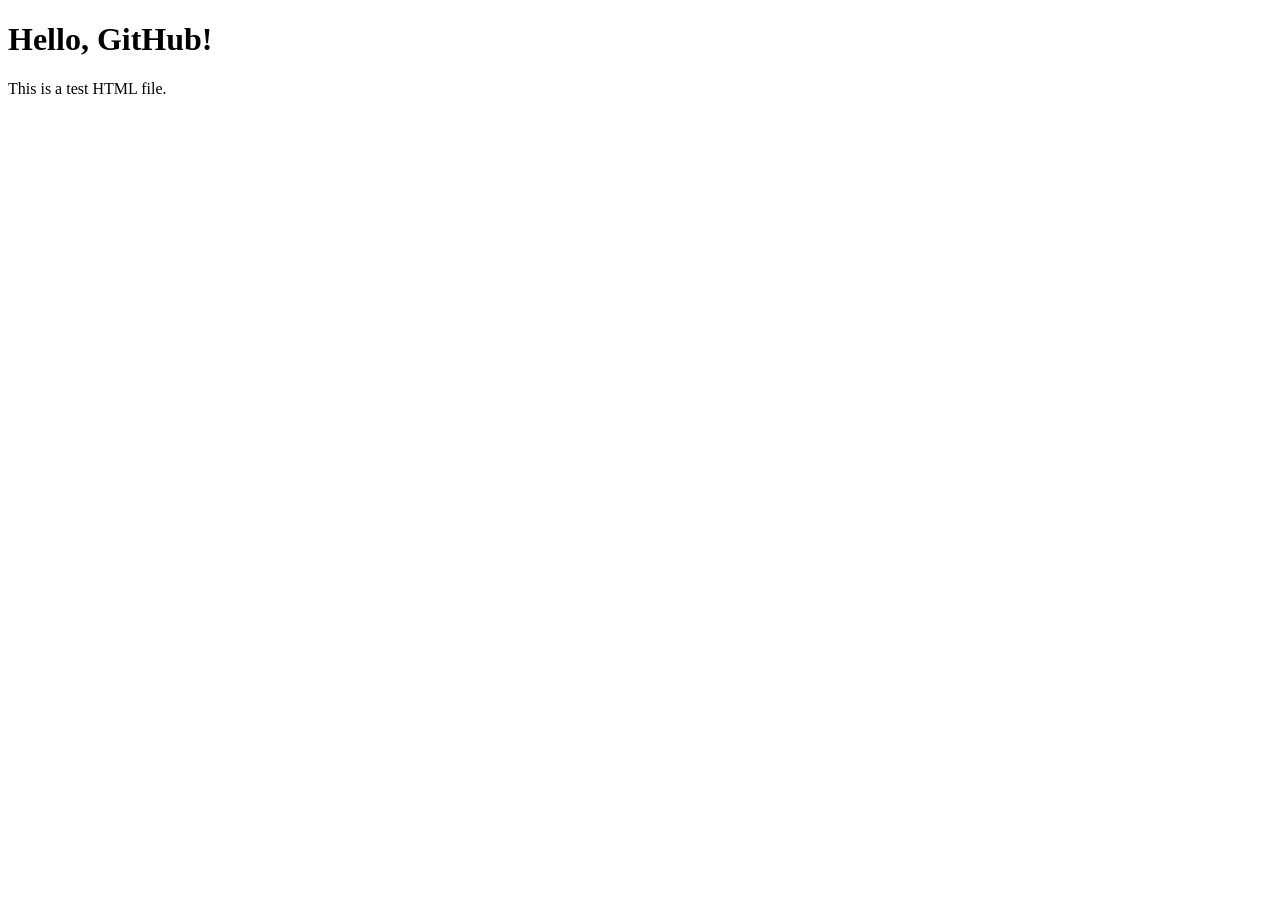
==== index.html @ 36d055c7 "Add test HTML file" ====
<!DOCTYPE html>
<html lang="en">
<head>
    <meta charset="UTF-8">
    <meta name="viewport" content="width=device-width, initial-scale=1.0">
    <title>Test Page</title>
</head>
<body>
    <h1>Hello, GitHub!</h1>
    <p>This is a test HTML file.</p>
</body>
</html>
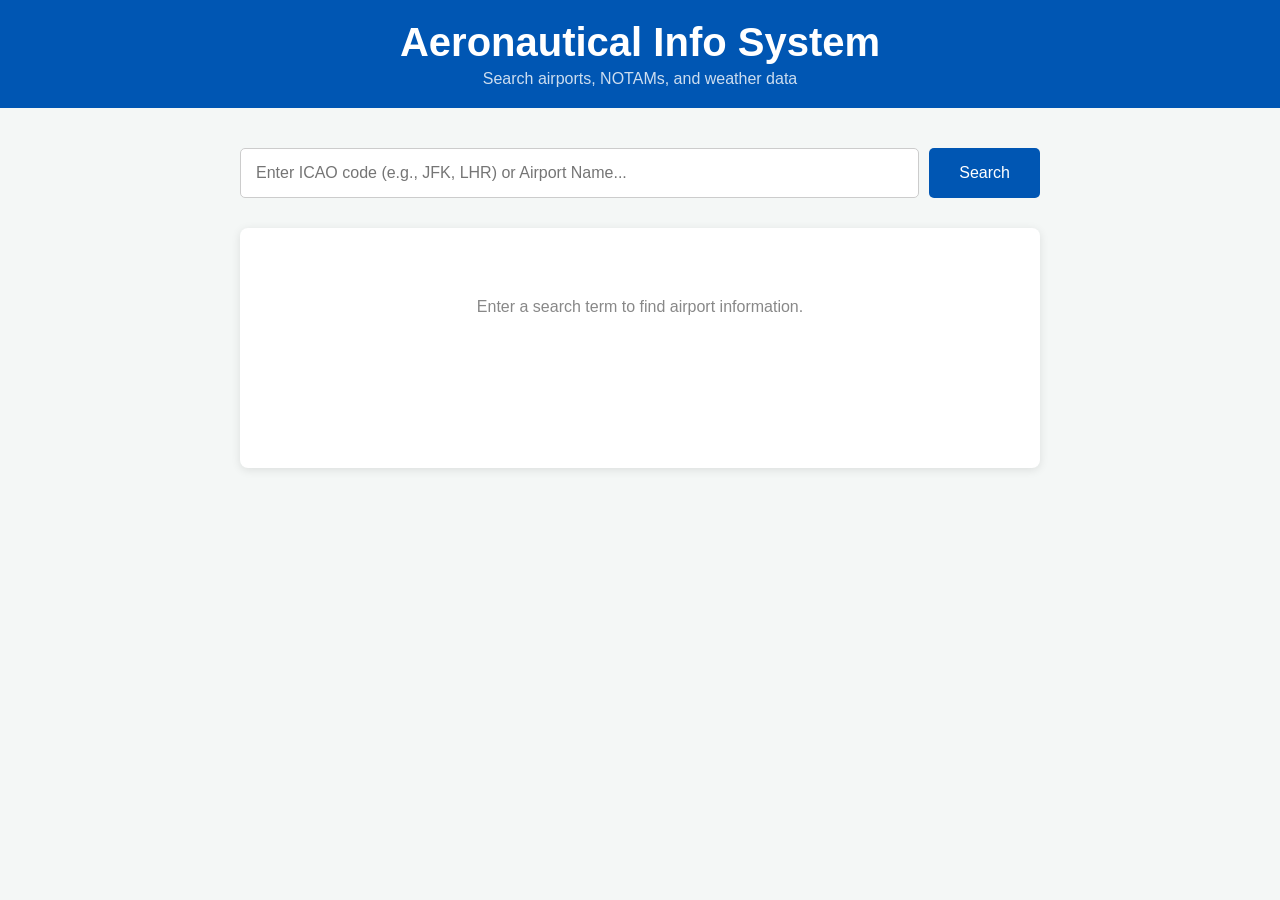
==== commit 30a29533: "Add AIS POC frontend with airport search" ====
--- a/index.html
+++ b/index.html
@@ -3,10 +3,26 @@
 <head>
     <meta charset="UTF-8">
     <meta name="viewport" content="width=device-width, initial-scale=1.0">
-    <title>Test Page</title>
+    <title>Aeronautical Info System</title>
+    <link rel="stylesheet" href="style.css">
 </head>
 <body>
-    <h1>Hello, GitHub!</h1>
-    <p>This is a test HTML file.</p>
+    <header>
+        <h1>Aeronautical Info System</h1>
+        <p>Search airports, NOTAMs, and weather data</p>
+    </header>
+
+    <main>
+        <div class="search-container">
+            <input type="text" id="searchInput" placeholder="Enter ICAO code (e.g., JFK, LHR) or Airport Name...">
+            <button onclick="searchAirport()">Search</button>
+        </div>
+
+        <div id="results" class="results-container">
+            <div class="placeholder-text">Enter a search term to find airport information.</div>
+        </div>
+    </main>
+
+    <script src="script.js"></script>
 </body>
 </html>
--- a/style.css
+++ b/style.css
@@ -0,0 +1,97 @@
+body {
+    font-family: 'Segoe UI', Tahoma, Geneva, Verdana, sans-serif;
+    background-color: #f4f7f6;
+    margin: 0;
+    padding: 0;
+    color: #333;
+}
+
+header {
+    background-color: #0056b3;
+    color: white;
+    padding: 20px;
+    text-align: center;
+}
+
+header h1 {
+    margin: 0;
+    font-size: 2.5rem;
+}
+
+header p {
+    margin: 5px 0 0;
+    opacity: 0.8;
+}
+
+main {
+    max-width: 800px;
+    margin: 40px auto;
+    padding: 0 20px;
+}
+
+.search-container {
+    display: flex;
+    gap: 10px;
+    margin-bottom: 30px;
+}
+
+input {
+    flex: 1;
+    padding: 15px;
+    font-size: 16px;
+    border: 1px solid #ccc;
+    border-radius: 5px;
+}
+
+button {
+    padding: 15px 30px;
+    font-size: 16px;
+    background-color: #0056b3;
+    color: white;
+    border: none;
+    border-radius: 5px;
+    cursor: pointer;
+}
+
+button:hover {
+    background-color: #004494;
+}
+
+.results-container {
+    background: white;
+    padding: 20px;
+    border-radius: 8px;
+    box-shadow: 0 2px 10px rgba(0,0,0,0.1);
+    min-height: 200px;
+}
+
+.placeholder-text {
+    color: #888;
+    text-align: center;
+    margin-top: 50px;
+}
+
+.airport-card {
+    border-bottom: 1px solid #eee;
+    padding: 15px 0;
+}
+
+.airport-card:last-child {
+    border-bottom: none;
+}
+
+.airport-code {
+    font-weight: bold;
+    color: #0056b3;
+    font-size: 1.2rem;
+}
+
+.airport-name {
+    font-size: 1.1rem;
+    margin: 5px 0;
+}
+
+.airport-details {
+    color: #666;
+    font-size: 0.9rem;
+}
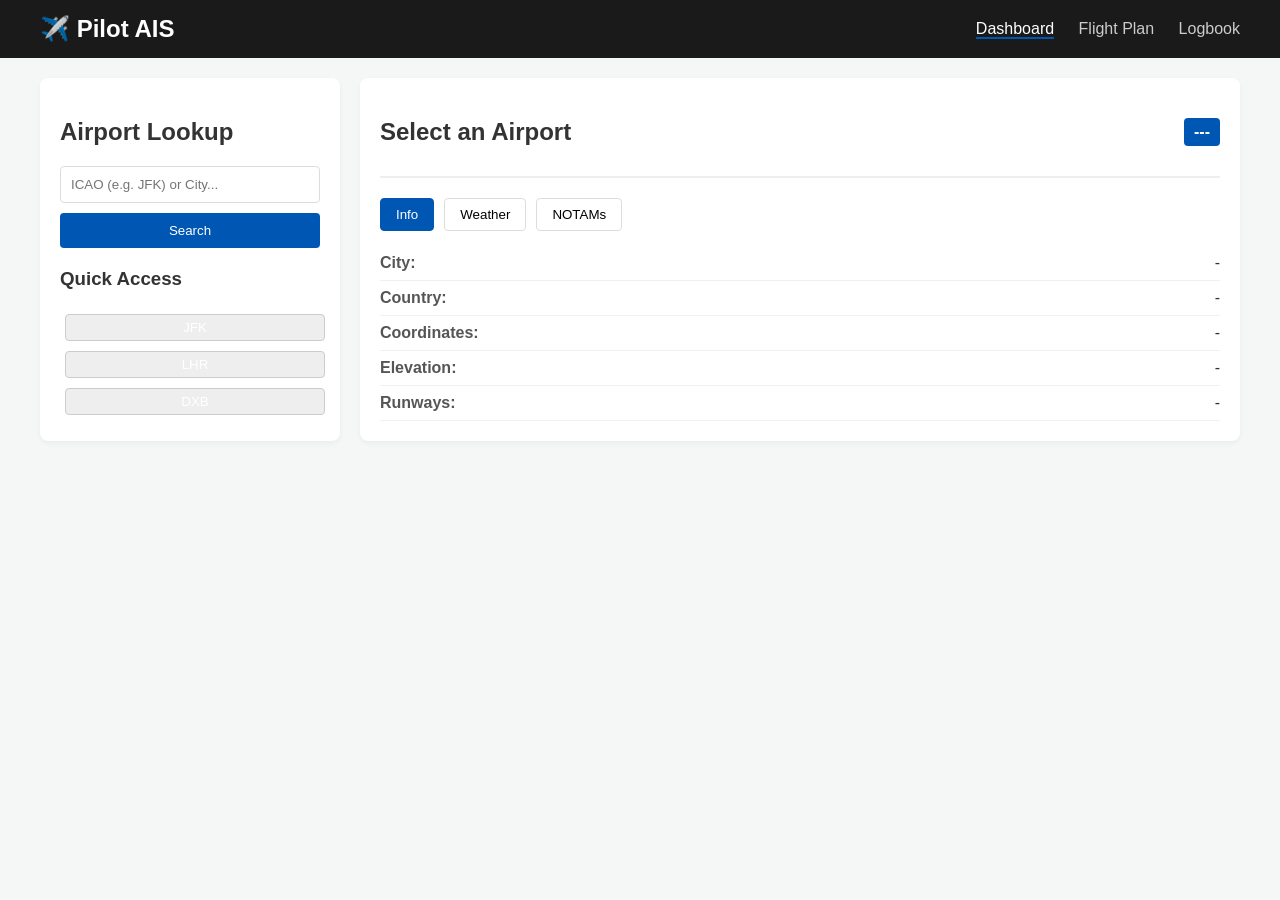
==== commit a1705f07: "Update dashboard UI and add HKG to database" ====
--- a/index.html
+++ b/index.html
@@ -3,23 +3,68 @@
 <head>
     <meta charset="UTF-8">
     <meta name="viewport" content="width=device-width, initial-scale=1.0">
-    <title>Aeronautical Info System</title>
+    <title>Pilot AIS Dashboard</title>
     <link rel="stylesheet" href="style.css">
 </head>
 <body>
     <header>
-        <h1>Aeronautical Info System</h1>
-        <p>Search airports, NOTAMs, and weather data</p>
+        <div class="header-content">
+            <h1>✈️ Pilot AIS</h1>
+            <nav>
+                <a href="#" class="active">Dashboard</a>
+                <a href="#">Flight Plan</a>
+                <a href="#">Logbook</a>
+            </nav>
+        </div>
     </header>
 
     <main>
-        <div class="search-container">
-            <input type="text" id="searchInput" placeholder="Enter ICAO code (e.g., JFK, LHR) or Airport Name...">
-            <button onclick="searchAirport()">Search</button>
-        </div>
+        <div class="dashboard-grid">
+            <!-- Left: Search & Quick Actions -->
+            <div class="panel search-panel">
+                <h2>Airport Lookup</h2>
+                <input type="text" id="searchInput" placeholder="ICAO (e.g. JFK) or City...">
+                <button onclick="searchAirport()">Search</button>
+                
+                <div class="quick-links">
+                    <h3>Quick Access</h3>
+                    <button onclick="loadAirport('JFK')">JFK</button>
+                    <button onclick="loadAirport('LHR')">LHR</button>
+                    <button onclick="loadAirport('DXB')">DXB</button>
+                </div>
+            </div>
 
-        <div id="results" class="results-container">
-            <div class="placeholder-text">Enter a search term to find airport information.</div>
+            <!-- Right: Information Display -->
+            <div class="panel info-panel" id="infoPanel">
+                <div class="airport-header">
+                    <h2 id="airportName">Select an Airport</h2>
+                    <span id="airportCode" class="badge">---</span>
+                </div>
+
+                <div class="tabs">
+                    <button class="tab-btn active" onclick="switchTab('info')">Info</button>
+                    <button class="tab-btn" onclick="switchTab('weather')">Weather</button>
+                    <button class="tab-btn" onclick="switchTab('notams')">NOTAMs</button>
+                </div>
+
+                <div class="tab-content" id="tabInfo">
+                    <div class="data-row"><span>City:</span> <span id="city">-</span></div>
+                    <div class="data-row"><span>Country:</span> <span id="country">-</span></div>
+                    <div class="data-row"><span>Coordinates:</span> <span id="coords">-</span></div>
+                    <div class="data-row"><span>Elevation:</span> <span id="elevation">-</span></div>
+                    <div class="data-row"><span>Runways:</span> <span id="runways">-</span></div>
+                </div>
+
+                <div class="tab-content hidden" id="tabWeather">
+                    <pre id="metarData">No data available.</pre>
+                </div>
+
+                <div class="tab-content hidden" id="tabNotams">
+                    <ul id="notamsList">
+                        <li>No active NOTAMs.</li>
+                    </ul>
+                </div>
+            </div>
         </div>
     </main>
 
--- a/style.css
+++ b/style.css
@@ -1,97 +1,137 @@
+:root {
+    --primary: #0056b3;
+    --dark: #1a1a1a;
+    --light: #f4f7f6;
+    --card-bg: #ffffff;
+    --text: #333;
+}
+
 body {
     font-family: 'Segoe UI', Tahoma, Geneva, Verdana, sans-serif;
-    background-color: #f4f7f6;
+    background-color: var(--light);
     margin: 0;
-    padding: 0;
-    color: #333;
+    color: var(--text);
 }
 
 header {
-    background-color: #0056b3;
+    background-color: var(--dark);
     color: white;
-    padding: 20px;
-    text-align: center;
+    padding: 15px 20px;
 }
 
-header h1 {
-    margin: 0;
-    font-size: 2.5rem;
+.header-content {
+    display: flex;
+    justify-content: space-between;
+    align-items: center;
+    max-width: 1200px;
+    margin: 0 auto;
 }
 
-header p {
-    margin: 5px 0 0;
-    opacity: 0.8;
+header h1 { margin: 0; font-size: 1.5rem; }
+
+nav a {
+    color: #ccc;
+    text-decoration: none;
+    margin-left: 20px;
+    font-weight: 500;
 }
 
+nav a.active { color: white; border-bottom: 2px solid var(--primary); }
+
 main {
-    max-width: 800px;
-    margin: 40px auto;
+    max-width: 1200px;
+    margin: 20px auto;
     padding: 0 20px;
 }
 
-.search-container {
-    display: flex;
-    gap: 10px;
-    margin-bottom: 30px;
+.dashboard-grid {
+    display: grid;
+    grid-template-columns: 300px 1fr;
+    gap: 20px;
 }
 
-input {
-    flex: 1;
-    padding: 15px;
-    font-size: 16px;
-    border: 1px solid #ccc;
-    border-radius: 5px;
+.panel {
+    background: var(--card-bg);
+    padding: 20px;
+    border-radius: 8px;
+    box-shadow: 0 2px 5px rgba(0,0,0,0.05);
 }
 
-button {
-    padding: 15px 30px;
-    font-size: 16px;
-    background-color: #0056b3;
+.search-panel input {
+    width: 100%;
+    padding: 10px;
+    margin-bottom: 10px;
+    border: 1px solid #ddd;
+    border-radius: 4px;
+    box-sizing: border-box;
+}
+
+.search-panel button {
+    width: 100%;
+    padding: 10px;
+    background: var(--primary);
     color: white;
     border: none;
-    border-radius: 5px;
+    border-radius: 4px;
     cursor: pointer;
 }
 
-button:hover {
-    background-color: #004494;
+.quick-links { margin-top: 20px; }
+.quick-links button {
+    margin: 5px;
+    padding: 5px 10px;
+    background: #eee;
+    border: 1px solid #ccc;
+    border-radius: 4px;
+    cursor: pointer;
 }
 
-.results-container {
-    background: white;
-    padding: 20px;
-    border-radius: 8px;
-    box-shadow: 0 2px 10px rgba(0,0,0,0.1);
-    min-height: 200px;
+.airport-header {
+    display: flex;
+    justify-content: space-between;
+    align-items: center;
+    margin-bottom: 20px;
+    border-bottom: 2px solid #eee;
+    padding-bottom: 10px;
 }
 
-.placeholder-text {
-    color: #888;
-    text-align: center;
-    margin-top: 50px;
+.badge {
+    background: var(--primary);
+    color: white;
+    padding: 5px 10px;
+    border-radius: 4px;
+    font-weight: bold;
 }
 
-.airport-card {
-    border-bottom: 1px solid #eee;
-    padding: 15px 0;
+.tabs { display: flex; gap: 10px; margin-bottom: 15px; }
+.tab-btn {
+    padding: 8px 15px;
+    background: none;
+    border: 1px solid #ddd;
+    border-radius: 4px;
+    cursor: pointer;
+}
+.tab-btn.active { background: var(--primary); color: white; border-color: var(--primary); }
+
+.data-row {
+    display: flex;
+    justify-content: space-between;
+    padding: 8px 0;
+    border-bottom: 1px solid #f0f0f0;
 }
 
-.airport-card:last-child {
-    border-bottom: none;
+.data-row span:first-child { font-weight: bold; color: #555; }
+
+.hidden { display: none; }
+
+pre {
+    background: #222;
+    color: #0f0;
+    padding: 15px;
+    border-radius: 5px;
+    font-family: monospace;
+    overflow-x: auto;
 }
 
-.airport-code {
-    font-weight: bold;
-    color: #0056b3;
-    font-size: 1.2rem;
-}
-
-.airport-name {
-    font-size: 1.1rem;
-    margin: 5px 0;
-}
-
-.airport-details {
-    color: #666;
-    font-size: 0.9rem;
-}+ul { padding-left: 20px; }
+li { margin-bottom: 5px; }
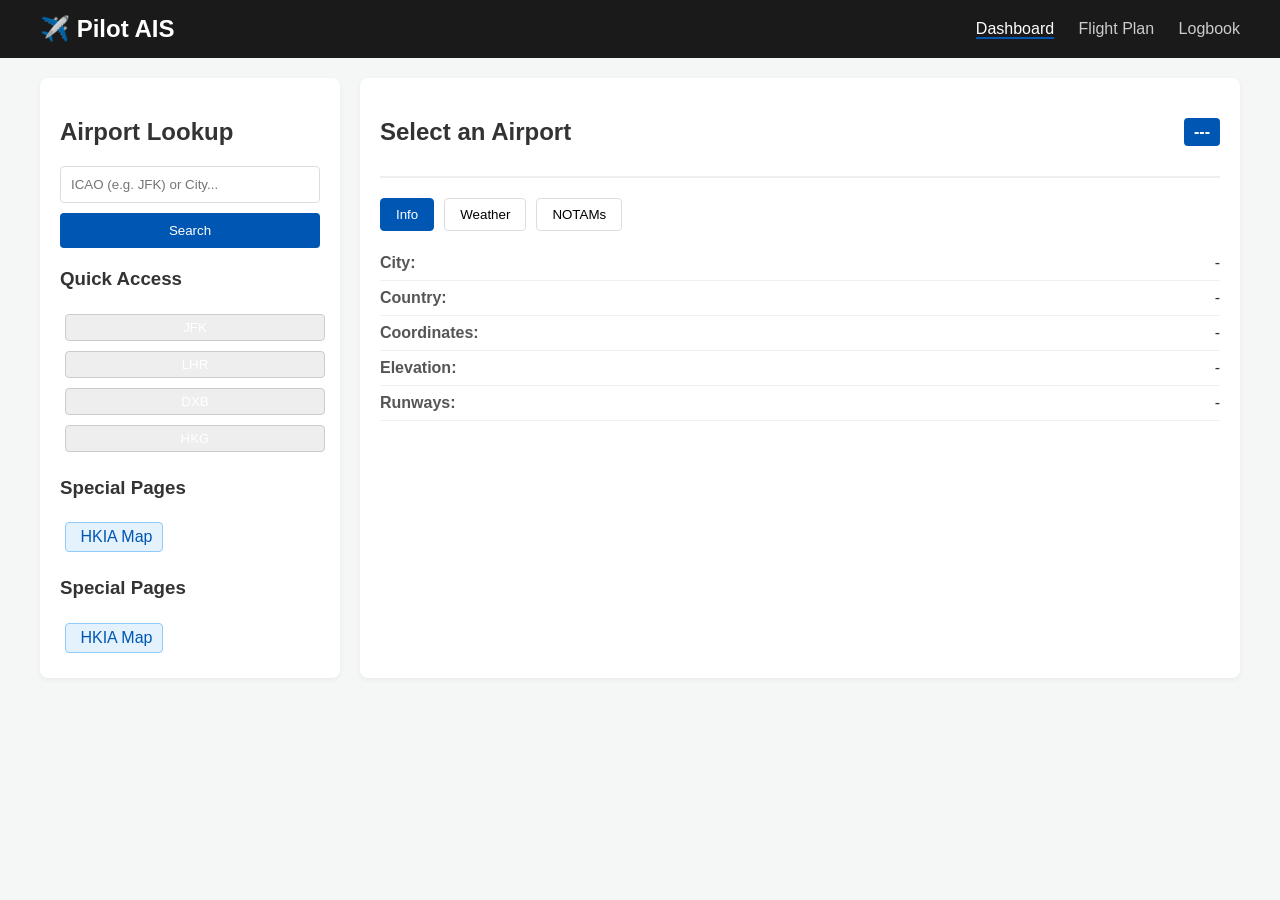
==== commit 7c48b036: "Add HKIA map page with Leaflet integration" ====
--- a/index.html
+++ b/index.html
@@ -31,6 +31,15 @@
                     <button onclick="loadAirport('JFK')">JFK</button>
                     <button onclick="loadAirport('LHR')">LHR</button>
                     <button onclick="loadAirport('DXB')">DXB</button>
+                    <button onclick="loadAirport('HKG')">HKG</button>
+                </div>
+                <div class="quick-links">
+                    <h3>Special Pages</h3>
+                    <a href="hkia.html" class="special-link">️ HKIA Map</a>
+                </div>
+                <div class="quick-links">
+                    <h3>Special Pages</h3>
+                    <a href="hkia.html" class="special-link">️ HKIA Map</a>
                 </div>
             </div>
 
--- a/style.css
+++ b/style.css
@@ -86,6 +86,21 @@
     cursor: pointer;
 }
 
+.special-link {
+    display: inline-block;
+    margin: 5px;
+    padding: 5px 10px;
+    background: #e3f2fd;
+    border: 1px solid #90caf9;
+    border-radius: 4px;
+    text-decoration: none;
+    color: #0056b3;
+    font-weight: 500;
+}
+.special-link:hover {
+    background: #bbdefb;
+}
+
 .airport-header {
     display: flex;
     justify-content: space-between;
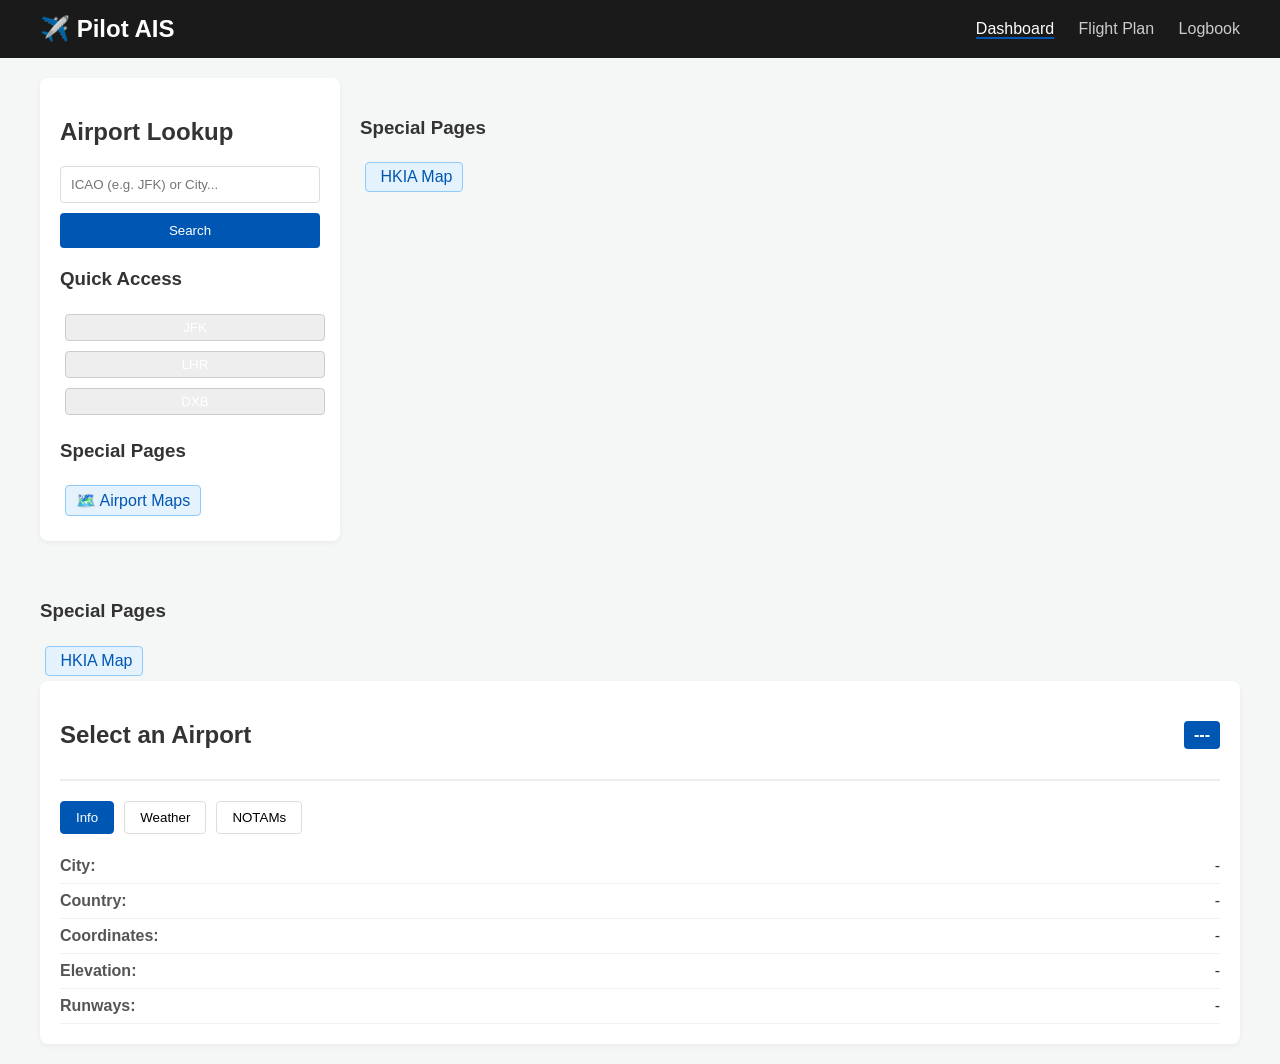
==== commit 31c28e3b: "Rename HKIA page to generic airport.html with URL parameters" ====
--- a/index.html
+++ b/index.html
@@ -31,8 +31,12 @@
                     <button onclick="loadAirport('JFK')">JFK</button>
                     <button onclick="loadAirport('LHR')">LHR</button>
                     <button onclick="loadAirport('DXB')">DXB</button>
-                    <button onclick="loadAirport('HKG')">HKG</button>
                 </div>
+                <div class="quick-links">
+                    <h3>Special Pages</h3>
+                    <a href="airport.html?icao=HKG" class="special-link">🗺️ Airport Maps</a>
+                </div>
+            </div>
                 <div class="quick-links">
                     <h3>Special Pages</h3>
                     <a href="hkia.html" class="special-link">️ HKIA Map</a>
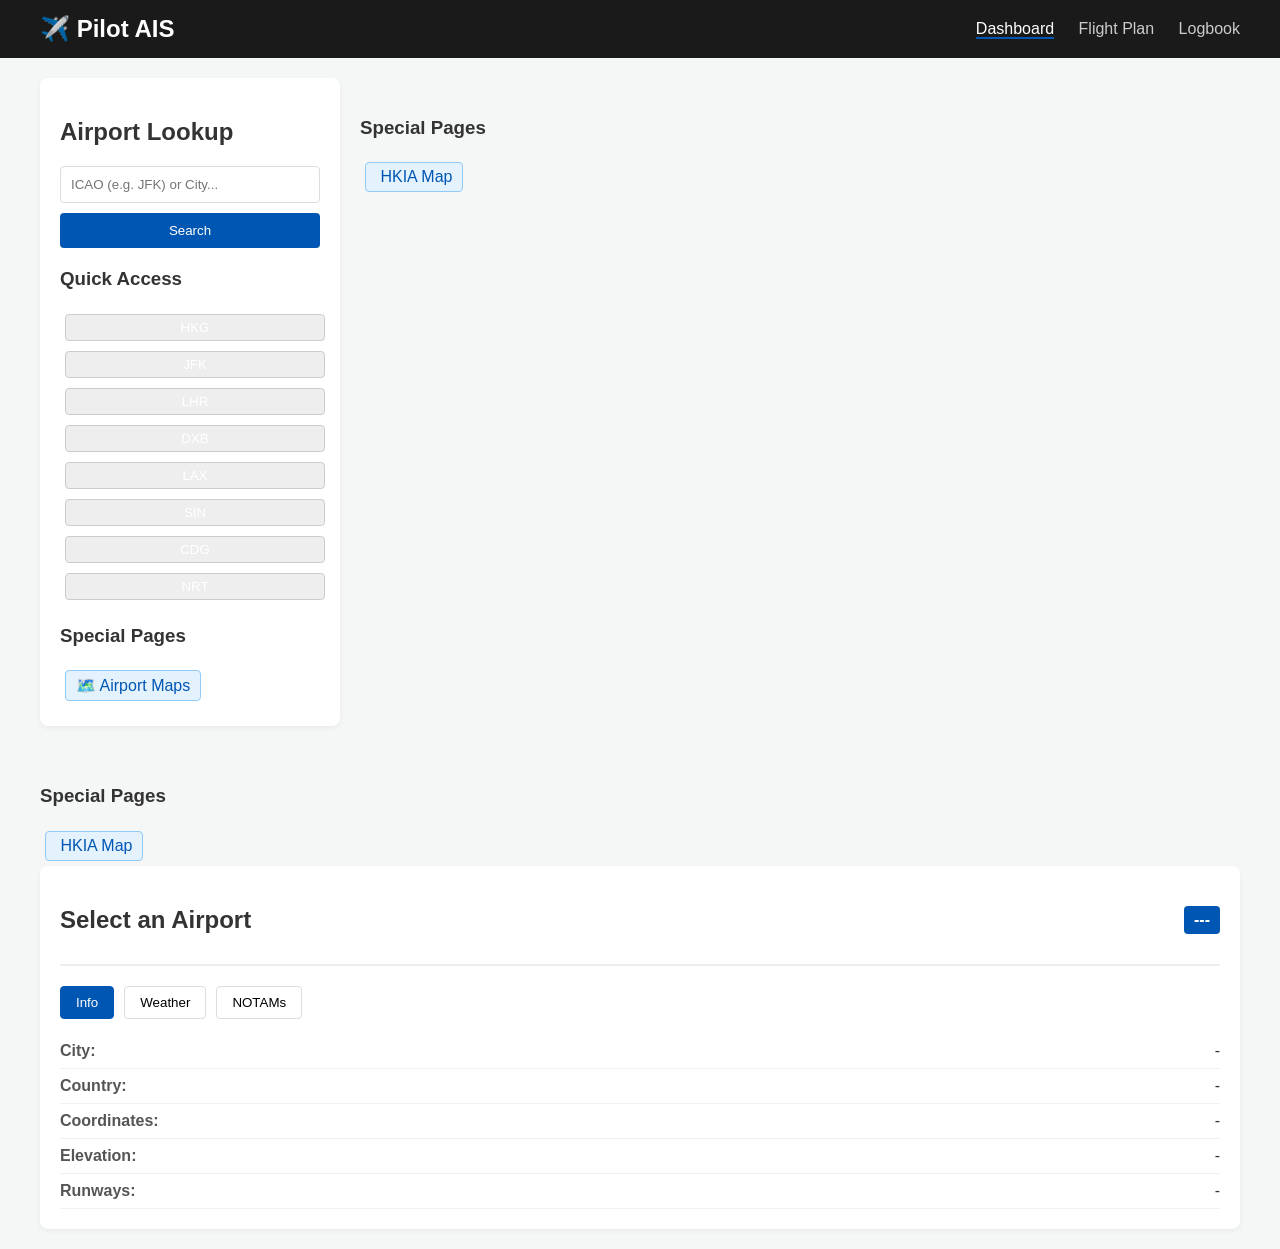
==== commit 41f636aa: "Expand to 11 major airports worldwide" ====
--- a/index.html
+++ b/index.html
@@ -28,9 +28,14 @@
                 
                 <div class="quick-links">
                     <h3>Quick Access</h3>
+                    <button onclick="loadAirport('HKG')">HKG</button>
                     <button onclick="loadAirport('JFK')">JFK</button>
                     <button onclick="loadAirport('LHR')">LHR</button>
                     <button onclick="loadAirport('DXB')">DXB</button>
+                    <button onclick="loadAirport('LAX')">LAX</button>
+                    <button onclick="loadAirport('SIN')">SIN</button>
+                    <button onclick="loadAirport('CDG')">CDG</button>
+                    <button onclick="loadAirport('NRT')">NRT</button>
                 </div>
                 <div class="quick-links">
                     <h3>Special Pages</h3>
